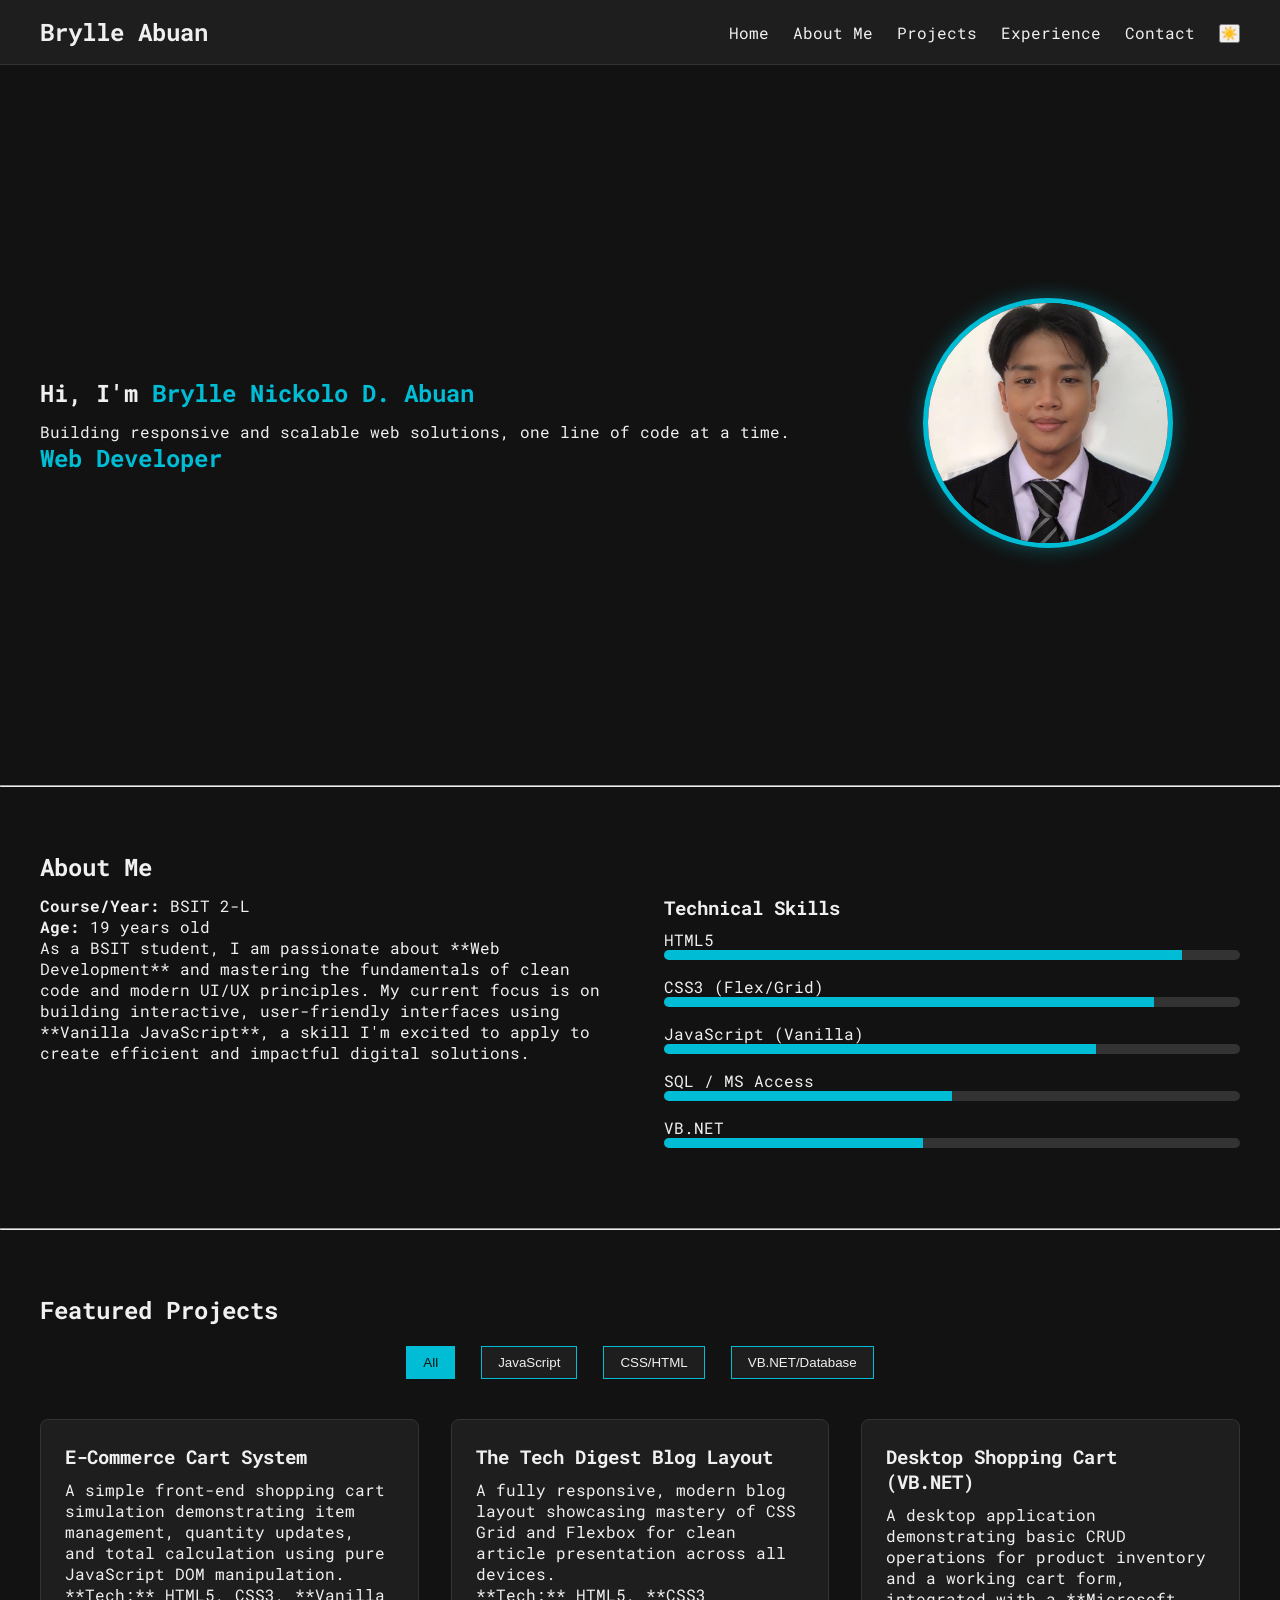
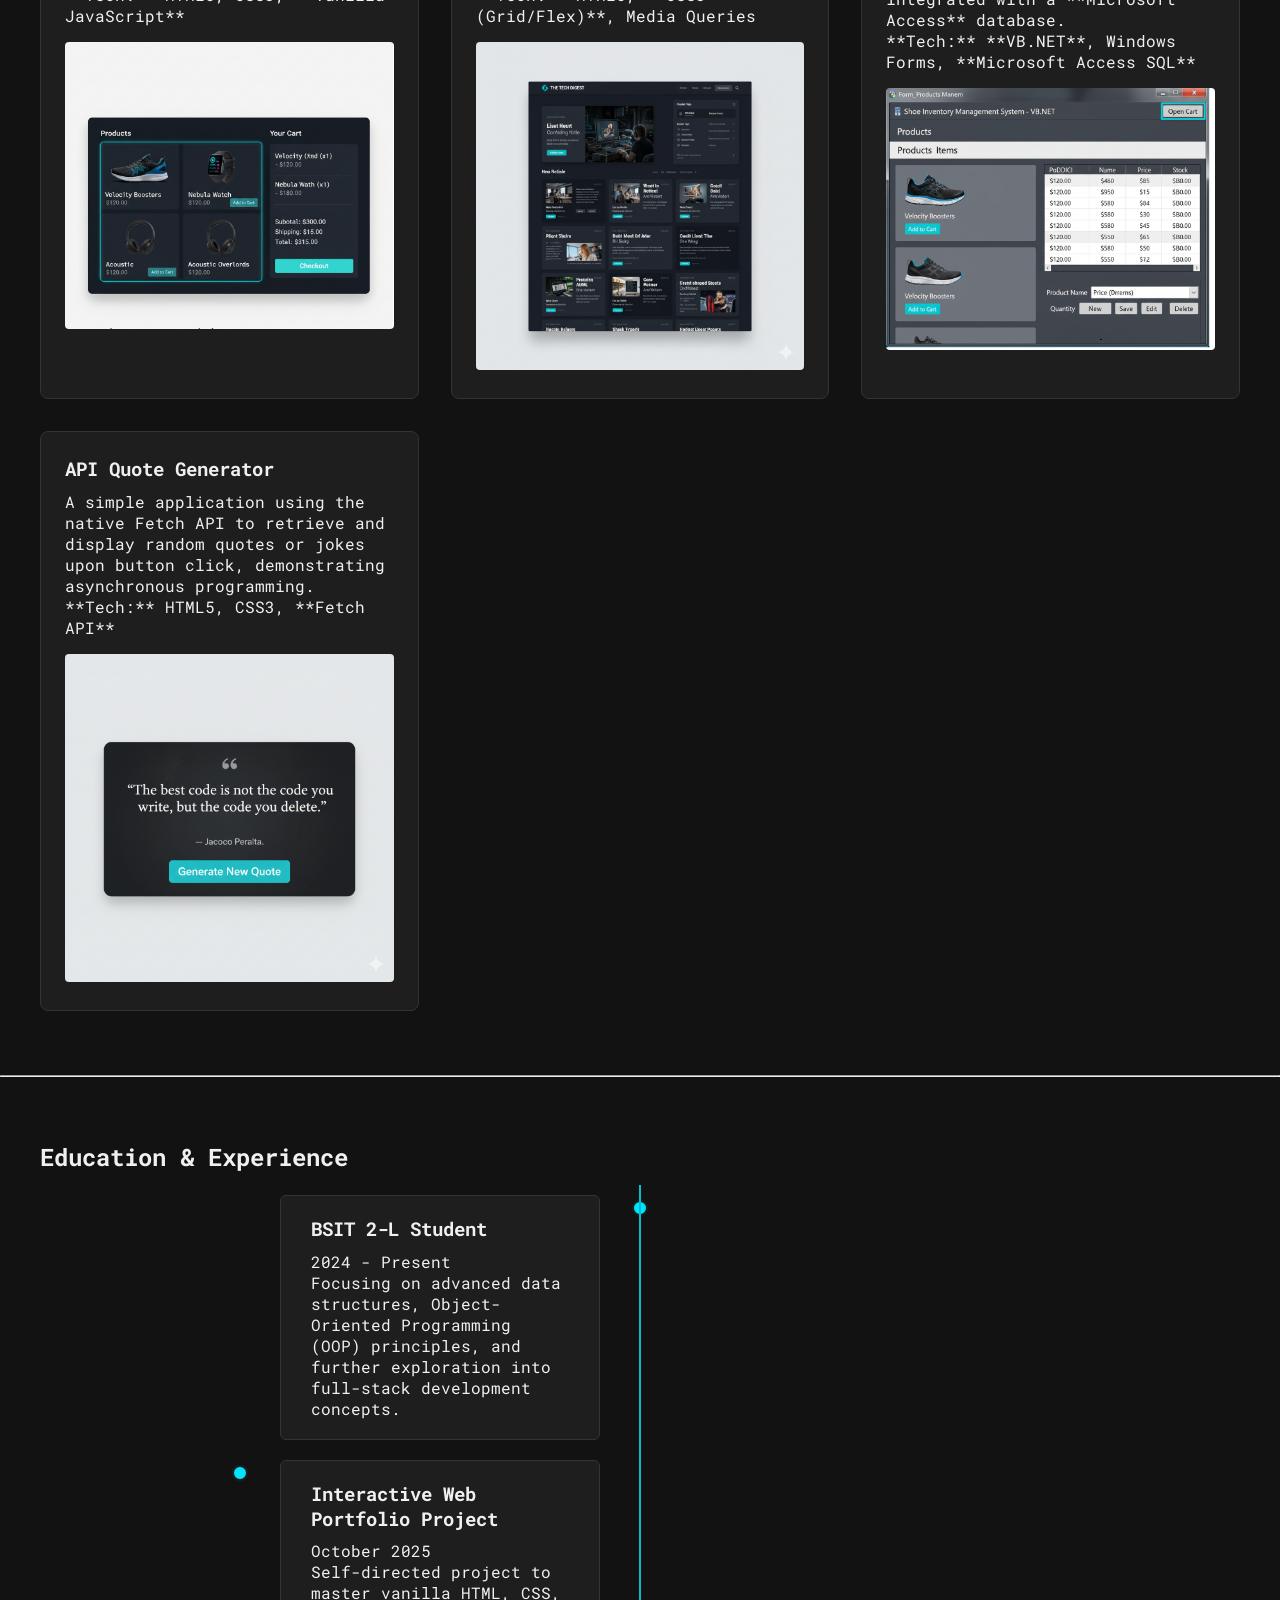
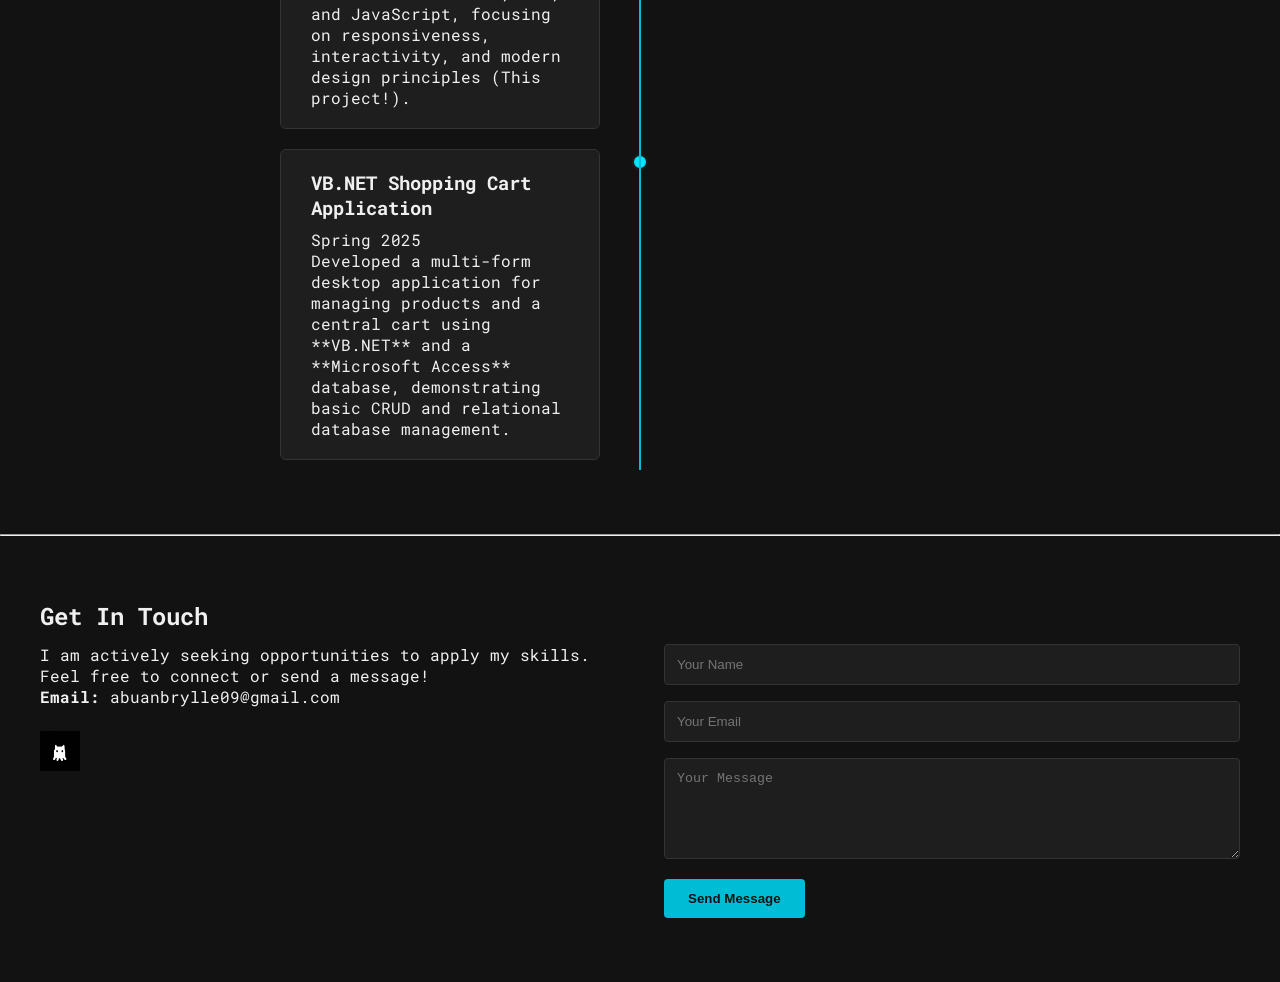
==== index.html @ ab239434 "Add files via upload" ====
<!DOCTYPE html>
<html lang="en">
<head>
    <meta charset="UTF-8">
    <meta name="viewport" content="width=device-width, initial-scale=1.0">
    <title>Brylle Nickolo D. Abuan | BSIT Portfolio</title>
    <link rel="stylesheet" href="style.css">
    <link href="https://fonts.googleapis.com/css2?family=Roboto+Mono:wght@400;700&display=swap" rel="stylesheet">
</head>
<body class="dark-mode">
    
    <header class="main-header">
        <nav class="navbar container">
            <a href="#home" class="logo">Brylle Abuan</a>
            <button class="nav-toggle" aria-label="toggle navigation">
                <span class="hamburger"></span>
            </button>
            <ul class="nav-menu">
                <li><a href="#home" class="nav-link">Home</a></li>
                <li><a href="#about" class="nav-link">About Me</a></li>
                <li><a href="#projects" class="nav-link">Projects</a></li>
                <li><a href="#experience" class="nav-link">Experience</a></li>
                <li><a href="#contact" class="nav-link">Contact</a></li>
                <li><button id="mode-toggle" class="mode-toggle-btn">☀️/🌙</button></li>
            </ul>
        </nav>
    </header>

    <main>
        
        <section id="home" class="hero section-padding container">
            <div class="hero-content">
                <h1>Hi, I'm <span class="highlight-text">Brylle Nickolo D. Abuan</span></h1>
                <p class="tagline">Building responsive and scalable web solutions, one line of code at a time.</p>
                <p class="typewriter-text highlight-text"></p> 
            </div>
            <div class="hero-image-container">
                <img src="profile-brylle-abuan.jpg" alt="Professional profile of Brylle Abuan" class="profile-photo" id="profile-brylle-abuan">
            </div>
        </section>

        <hr>

        <section id="about" class="about section-padding container">
            <h2>About Me</h2>
            <div class="about-grid">
                <div class="bio-text">
                    <p><strong>Course/Year:</strong> BSIT 2-L</p>
                    <p><strong>Age:</strong> 19 years old</p>
                    <p>As a BSIT student, I am passionate about **Web Development** and mastering the fundamentals of clean code and modern UI/UX principles. My current focus is on building interactive, user-friendly interfaces using **Vanilla JavaScript**, a skill I'm excited to apply to create efficient and impactful digital solutions.</p>
                </div>
                
                <div class="skills-container">
                    <h3>Technical Skills</h3>
                    <div class="skill-item" data-skill="90">
                        <label>HTML5</label><div class="skill-bar"><div class="skill-fill html-skill"></div></div>
                    </div>
                    <div class="skill-item" data-skill="85">
                        <label>CSS3 (Flex/Grid)</label><div class="skill-bar"><div class="skill-fill css-skill"></div></div>
                    </div>
                    <div class="skill-item" data-skill="75">
                        <label>JavaScript (Vanilla)</label><div class="skill-bar"><div class="skill-fill js-skill"></div></div>
                    </div>
                    <div class="skill-item" data-skill="50">
                        <label>SQL / MS Access</label><div class="skill-bar"><div class="skill-fill sql-skill"></div></div>
                    </div>
                    <div class="skill-item" data-skill="45">
                        <label>VB.NET</label><div class="skill-bar"><div class="skill-fill vbnet-skill"></div></div>
                    </div>
                </div>
            </div>
        </section>

        <hr>

        <section id="projects" class="projects section-padding container">
            <h2>Featured Projects</h2>
            
            <div class="project-filters">
                <button class="filter-btn active" data-filter="all">All</button>
                <button class="filter-btn" data-filter="javascript">JavaScript</button>
                <button class="filter-btn" data-filter="css">CSS/HTML</button>
                <button class="filter-btn" data-filter="dotnet">VB.NET/Database</button>
            </div>

            <div class="project-grid">

                <div class="project-card" data-tech="javascript">
                    <h3 class="project-title">E-Commerce Cart System</h3>
                    <p class="project-description">A simple front-end shopping cart simulation demonstrating item management, quantity updates, and total calculation using pure JavaScript DOM manipulation.</p>
                    <p class="project-tech">**Tech:** HTML5, CSS3, **Vanilla JavaScript**</p>
                    <div class="project-images">
                        <img src="/proj-ecommerce-main.png" alt="Main screenshot of the cart interface" class="project-img" id="proj-ecommerce-main">
                    </div>
                </div>

                <div class="project-card" data-tech="css">
                    <h3 class="project-title">The Tech Digest Blog Layout</h3>
                    <p class="project-description">A fully responsive, modern blog layout showcasing mastery of CSS Grid and Flexbox for clean article presentation across all devices.</p>
                    <p class="project-tech">**Tech:** HTML5, **CSS3 (Grid/Flex)**, Media Queries</p>
                    <div class="project-images">
                        <img src="proj-techdigest-main.png" alt="Main view of the responsive blog landing page" class="project-img" id="proj-techdigest-main">
                    </div>
                </div>
                
                <div class="project-card" data-tech="dotnet">
                    <h3 class="project-title">Desktop Shopping Cart (VB.NET)</h3>
                    <p class="project-description">A desktop application demonstrating basic CRUD operations for product inventory and a working cart form, integrated with a **Microsoft Access** database.</p>
                    <p class="project-tech">**Tech:** **VB.NET**, Windows Forms, **Microsoft Access SQL**</p>
                    <div class="project-images">
                        <img src="proj-vbnetcart-main.png" alt="Screenshot of the main product form (shoes2)" class="project-img" id="proj-vbnetcart-main">
                    </div>
                </div>

                <div class="project-card" data-tech="javascript">
                    <h3 class="project-title">API Quote Generator</h3>
                    <p class="project-description">A simple application using the native Fetch API to retrieve and display random quotes or jokes upon button click, demonstrating asynchronous programming.</p>
                    <p class="project-tech">**Tech:** HTML5, CSS3, **Fetch API**</p>
                    <div class="project-images">
                        <img src="proj-apiviz-main.png" alt="Main screenshot of the API application interface" class="project-img" id="proj-apiviz-main">
                    </div>
                </div>
                
            </div>
        </section>

        <hr>

        <section id="experience" class="experience section-padding container">
            <h2>Education & Experience</h2>
            <div class="timeline-container">
                
                <div class="timeline-item" data-aos="slide-in">
                    <div class="timeline-dot"></div>
                    <div class="timeline-content">
                        <h3>BSIT 2-L Student</h3>
                        <p class="date">2024 - Present</p>
                        <p>Focusing on advanced data structures, Object-Oriented Programming (OOP) principles, and further exploration into full-stack development concepts.</p>
                    </div>
                </div>

                <div class="timeline-item" data-aos="slide-in">
                    <div class="timeline-dot"></div>
                    <div class="timeline-content">
                        <h3>Interactive Web Portfolio Project</h3>
                        <p class="date">October 2025</p>
                        <p>Self-directed project to master vanilla HTML, CSS, and JavaScript, focusing on responsiveness, interactivity, and modern design principles (This project!).</p>
                    </div>
                </div>
                
                <div class="timeline-item" data-aos="slide-in">
                    <div class="timeline-dot"></div>
                    <div class="timeline-content">
                        <h3>VB.NET Shopping Cart Application</h3>
                        <p class="date">Spring 2025</p>
                        <p>Developed a multi-form desktop application for managing products and a central cart using **VB.NET** and a **Microsoft Access** database, demonstrating basic CRUD and relational database management.</p>
                    </div>
                </div>

            </div>
        </section>

        <hr>

        <section id="contact" class="contact section-padding container">
            <h2>Get In Touch</h2>
            <div class="contact-grid">
                
                <div class="contact-details">
                    <p>I am actively seeking opportunities to apply my skills. Feel free to connect or send a message!</p>
                    <p><strong>Email:</strong> abuanbrylle09@gmail.com</p>
                    
                    <div class="social-links">
                        <a href="https://github.com/[your-github]" target="_blank" aria-label="GitHub Profile">
                            <img src="github-icon.png" alt="GitHub Logo" class="social-icon" id="github-icon">
                        </a>
                        <a href="https://linkedin.com/in/[your-linkedin]" target="_blank" aria-label="LinkedIn Profile">
                            <i class="fab fa-linkedin fa-2x"></i> 
                        </a>
                    </div>
                </div>
                
                <form class="contact-form" action="https://formspree.io/f/[your-unique-id]" method="POST">
                    <input type="text" name="name" placeholder="Your Name" required>
                    <input type="email" name="_replyto" placeholder="Your Email" required>
                    <textarea name="message" rows="5" placeholder="Your Message" required></textarea>
                    <button type="submit" class="btn">Send Message</button>
                </form>
            </div>
        </section>

    </main>
    
    <button id="scroll-to-top" class="scroll-btn" aria-label="Scroll back to top">↑</button>

    <script src="script.js"></script>
</body>
</html>
---- style.css ----
:root {
    --clr-bg-primary: #121212; 
    --clr-bg-secondary: #1e1e1e; 
    --clr-text-primary: #f0f0f0;
    --clr-accent: #00bcd4; 
    --clr-accent-hover: #00e5ff;
    --clr-border: #333;
    --font-primary: 'Roboto Mono', monospace;
}

body.light-mode {
    --clr-bg-primary: #ffffff;
    --clr-bg-secondary: #f4f4f9;
    --clr-text-primary: #333333;
    --clr-accent: #0d6efd; 
    --clr-accent-hover: #0b5ed7;
    --clr-border: #ccc;
}

* {
    margin: 0;
    padding: 0;
    box-sizing: border-box;
}

body {
    font-family: var(--font-primary);
    background-color: var(--clr-bg-primary);
    color: var(--clr-text-primary);
    transition: background-color 0.3s, color 0.3s;
}

h1, h2, h3 {
    color: var(--clr-text-primary);
    margin-bottom: 0.5em;
}

a {
    color: var(--clr-text-primary);
    text-decoration: none;
    transition: color 0.3s;
}
a:hover {
    color: var(--clr-accent);
}

.highlight-text {
    color: var(--clr-accent);
}

.container {
    max-width: 1200px;
    margin: 0 auto;
    padding: 0 1.5rem;
}

.section-padding {
    padding: 4rem 0;
}

.main-header {
    position: sticky;
    top: 0;
    z-index: 1000;
    background-color: var(--clr-bg-secondary);
    border-bottom: 1px solid var(--clr-border);
}

.navbar {
    display: flex;
    justify-content: space-between;
    align-items: center;
    padding: 1rem 0;
}

.logo {
    font-size: 1.5rem;
    font-weight: 700;
}

.nav-menu {
    list-style: none;
    display: flex;
    align-items: center;
}

.nav-menu li {
    margin-left: 1.5rem;
}

.nav-link:hover {
    color: var(--clr-accent-hover);
}

.nav-toggle, .hamburger {
    display: none; 
}

.hero {
    display: flex;
    align-items: center;
    gap: 3rem;
    min-height: 80vh;
}

.hero-content {
    flex: 2;
}

.hero-image-container {
    flex: 1;
    text-align: center;
}

.profile-photo {
    width: 250px;
    height: 250px;
    object-fit: cover;
    border-radius: 50%;
    border: 5px solid var(--clr-accent);
    box-shadow: 0 0 20px rgba(0, 188, 212, 0.4);
}

.typewriter-text {
    font-size: 1.5rem;
    font-weight: 700;
    min-height: 2rem; 
}

.about-grid {
    display: grid;
    grid-template-columns: repeat(auto-fit, minmax(300px, 1fr));
    gap: 3rem;
    align-items: flex-start;
}

.skill-bar {
    background-color: var(--clr-border);
    height: 10px;
    border-radius: 5px;
    margin-bottom: 1rem;
    overflow: hidden;
}

.skill-fill {
    height: 100%;
    background-color: var(--clr-accent);
    width: 0; 
    transition: width 1.5s ease-out; 
}

.project-filters {
    text-align: center;
    margin-bottom: 2rem;
}

.filter-btn {
    background-color: var(--clr-bg-secondary);
    color: var(--clr-text-primary);
    border: 1px solid var(--clr-accent);
    padding: 0.5rem 1rem;
    margin: 0.5rem;
    cursor: pointer;
    transition: background-color 0.3s, color 0.3s, transform 0.1s;
}

.filter-btn:hover, .filter-btn.active {
    background-color: var(--clr-accent);
    color: var(--clr-bg-primary); 
}

.project-grid {
    display: grid;
    grid-template-columns: repeat(auto-fit, minmax(300px, 1fr));
    gap: 2rem;
}

.project-card {
    background-color: var(--clr-bg-secondary);
    padding: 1.5rem;
    border-radius: 8px;
    border: 1px solid var(--clr-border);
    transition: transform 0.3s, box-shadow 0.3s, opacity 0.5s;
}

.project-card:hover {
    transform: perspective(1000px) rotateY(3deg) rotateX(3deg) scale(1.02);
    box-shadow: 0 10px 30px rgba(0, 188, 212, 0.2);
}

.project-card.hidden {
    display: none;
    opacity: 0;
}

.project-images img {
    width: 100%;
    height: auto;
    border-radius: 4px;
    margin-top: 1rem;
}

.timeline-container {
    position: relative;
    max-width: 800px;
    margin: 0 auto;
}

.timeline-container::after {
    content: '';
    position: absolute;
    width: 2px;
    background-color: var(--clr-accent);
    top: 0;
    bottom: 0;
    left: 50%;
    margin-left: -1px;
}

.timeline-item {
    padding: 10px 40px;
    position: relative;
    background-color: inherit;
    width: 50%;
    opacity: 0; 
    transform: translateX(100%);
    transition: opacity 0.6s ease-out, transform 0.6s ease-out;
}

.timeline-item.in-view {
    opacity: 1;
    transform: translateX(0);
}

.timeline-item:nth-child(even) {
    left: 0;
    transform: translateX(-100%);
}

.timeline-item:nth-child(even).in-view {
    transform: translateX(0);
}

.timeline-dot {
    position: absolute;
    width: 16px;
    height: 16px;
    right: -8px;
    background-color: var(--clr-accent-hover);
    border: 2px solid var(--clr-bg-secondary);
    top: 15px;
    border-radius: 50%;
    z-index: 1;
}

.timeline-item:nth-child(even) .timeline-dot {
    left: -8px;
}

.timeline-content {
    padding: 20px 30px;
    background-color: var(--clr-bg-secondary);
    border-radius: 6px;
    border: 1px solid var(--clr-border);
}

.contact-grid {
    display: grid;
    grid-template-columns: repeat(auto-fit, minmax(300px, 1fr));
    gap: 3rem;
}

.contact-form input,
.contact-form textarea {
    width: 100%;
    padding: 0.75rem;
    margin-bottom: 1rem;
    border: 1px solid var(--clr-border);
    background-color: var(--clr-bg-secondary);
    color: var(--clr-text-primary);
    border-radius: 4px;
    transition: border-color 0.3s;
}

.contact-form input:focus,
.contact-form textarea:focus {
    border-color: var(--clr-accent);
    outline: none;
    box-shadow: 0 0 5px var(--clr-accent);
}

.btn {
    background-color: var(--clr-accent);
    color: var(--clr-bg-primary);
    padding: 0.75rem 1.5rem;
    border: none;
    border-radius: 4px;
    cursor: pointer;
    font-weight: 700;
    transition: background-color 0.3s, transform 0.1s;
}

.btn:hover {
    background-color: var(--clr-accent-hover);
    transform: translateY(-2px);
}

.social-links {
    margin-top: 1.5rem;
    display: flex;
    gap: 1.5rem;
    align-items: center;
}

.social-icon {
    width: 40px;
    height: 40px;
    filter: invert(1); 
}

body.light-mode .social-icon {
    filter: invert(0); 
}

.scroll-btn {
    display: none; 
    position: fixed;
    bottom: 20px;
    right: 20px;
    z-index: 99;
    background-color: var(--clr-accent);
    color: var(--clr-bg-primary);
    border: none;
    border-radius: 50%;
    padding: 0.75rem 1rem;
    font-size: 1.5rem;
    line-height: 1;
    cursor: pointer;
    box-shadow: 0 4px 8px rgba(0, 0, 0, 0.3);
    transition: background-color 0.3s;
}

.scroll-btn:hover {
    background-color: var(--clr-accent-hover);
}

@media (max-width: 768px) {
    
    .nav-toggle {
        display: block;
        background: none;
        border: none;
        cursor: pointer;
        padding: 0;
        z-index: 1001;
    }

    .hamburger {
        display: block;
        position: relative;
        width: 24px;
        height: 2px;
        background: var(--clr-text-primary);
        transition: transform 0.3s;
    }

    .hamburger::before, .hamburger::after {
        content: '';
        position: absolute;
        width: 100%;
        height: 2px;
        background: var(--clr-text-primary);
        transition: transform 0.3s, top 0.3s;
    }

    .hamburger::before {
        top: -8px;
    }
    
    .hamburger::after {
        top: 8px;
    }

    .main-header.nav-open .hamburger {
        background: transparent;
    }

    .main-header.nav-open .hamburger::before {
        transform: rotate(45deg);
        top: 0;
    }

    .main-header.nav-open .hamburger::after {
        transform: rotate(-45deg);
        top: 0;
    }

    .nav-menu {
        position: fixed;
        top: 0;
        right: 0;
        height: 100vh;
        width: 70%;
        background-color: var(--clr-bg-primary);
        flex-direction: column;
        justify-content: center;
        transform: translateX(100%);
        transition: transform 0.4s ease-in-out;
        z-index: 1000;
        border-left: 1px solid var(--clr-border);
    }

    .main-header.nav-open .nav-menu {
        transform: translateX(0);
    }

    .nav-menu li {
        margin: 1.5rem 0;
        text-align: center;
    }

    .hero {
        flex-direction: column;
        text-align: center;
        padding-top: 6rem;
    }

    .hero-image-container {
        order: -1; 
    }

    .timeline-container::after {
        left: 20px; 
    }

    .timeline-item {
        width: 100%;
        padding-left: 50px;
        padding-right: 15px;
    }
    
    .timeline-item:nth-child(even) {
        left: 0;
    }

    .timeline-dot {
        left: 12px;
        right: auto;
    }

    .timeline-item:nth-child(even) .timeline-dot {
        left: 12px;
    }

    .timeline-content {
        padding: 20px 30px;
        background-color: var(--clr-bg-secondary);
        border-radius: 6px;
        border: 1px solid var(--clr-border);
    }
}
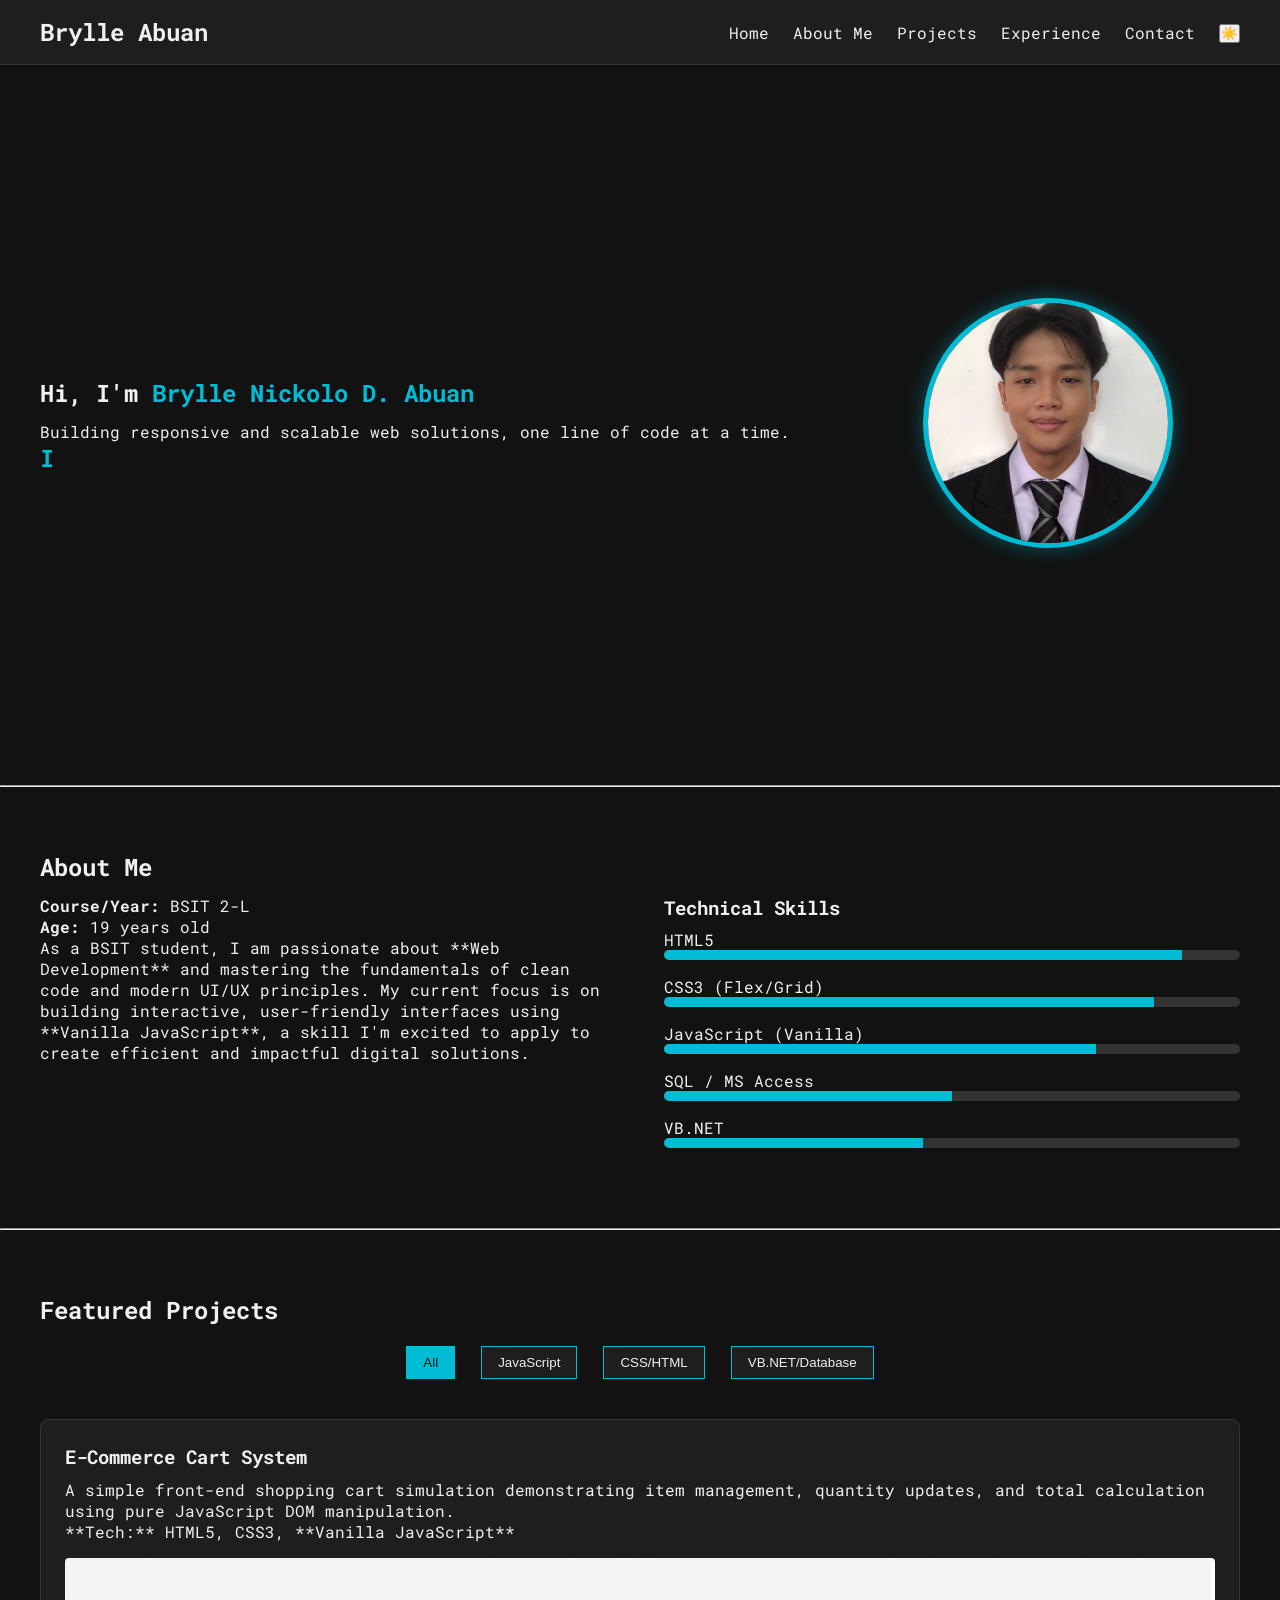
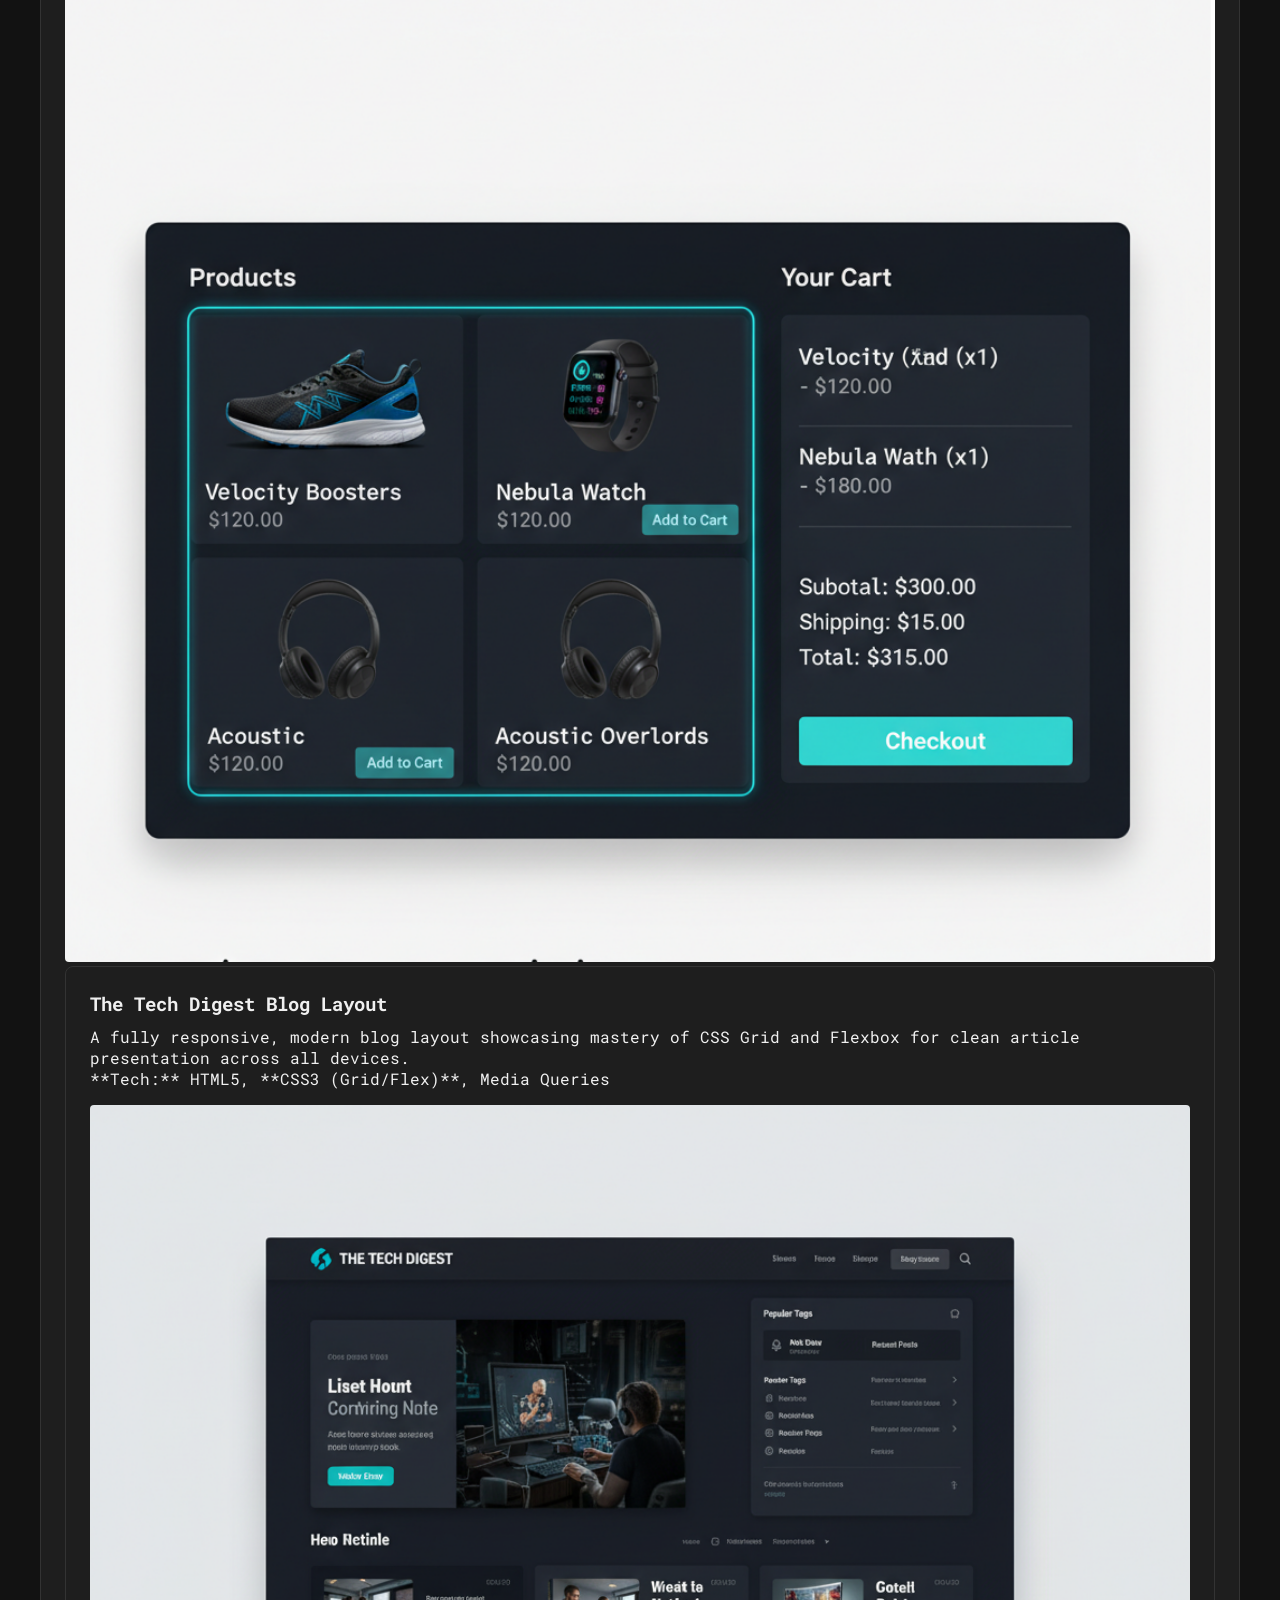
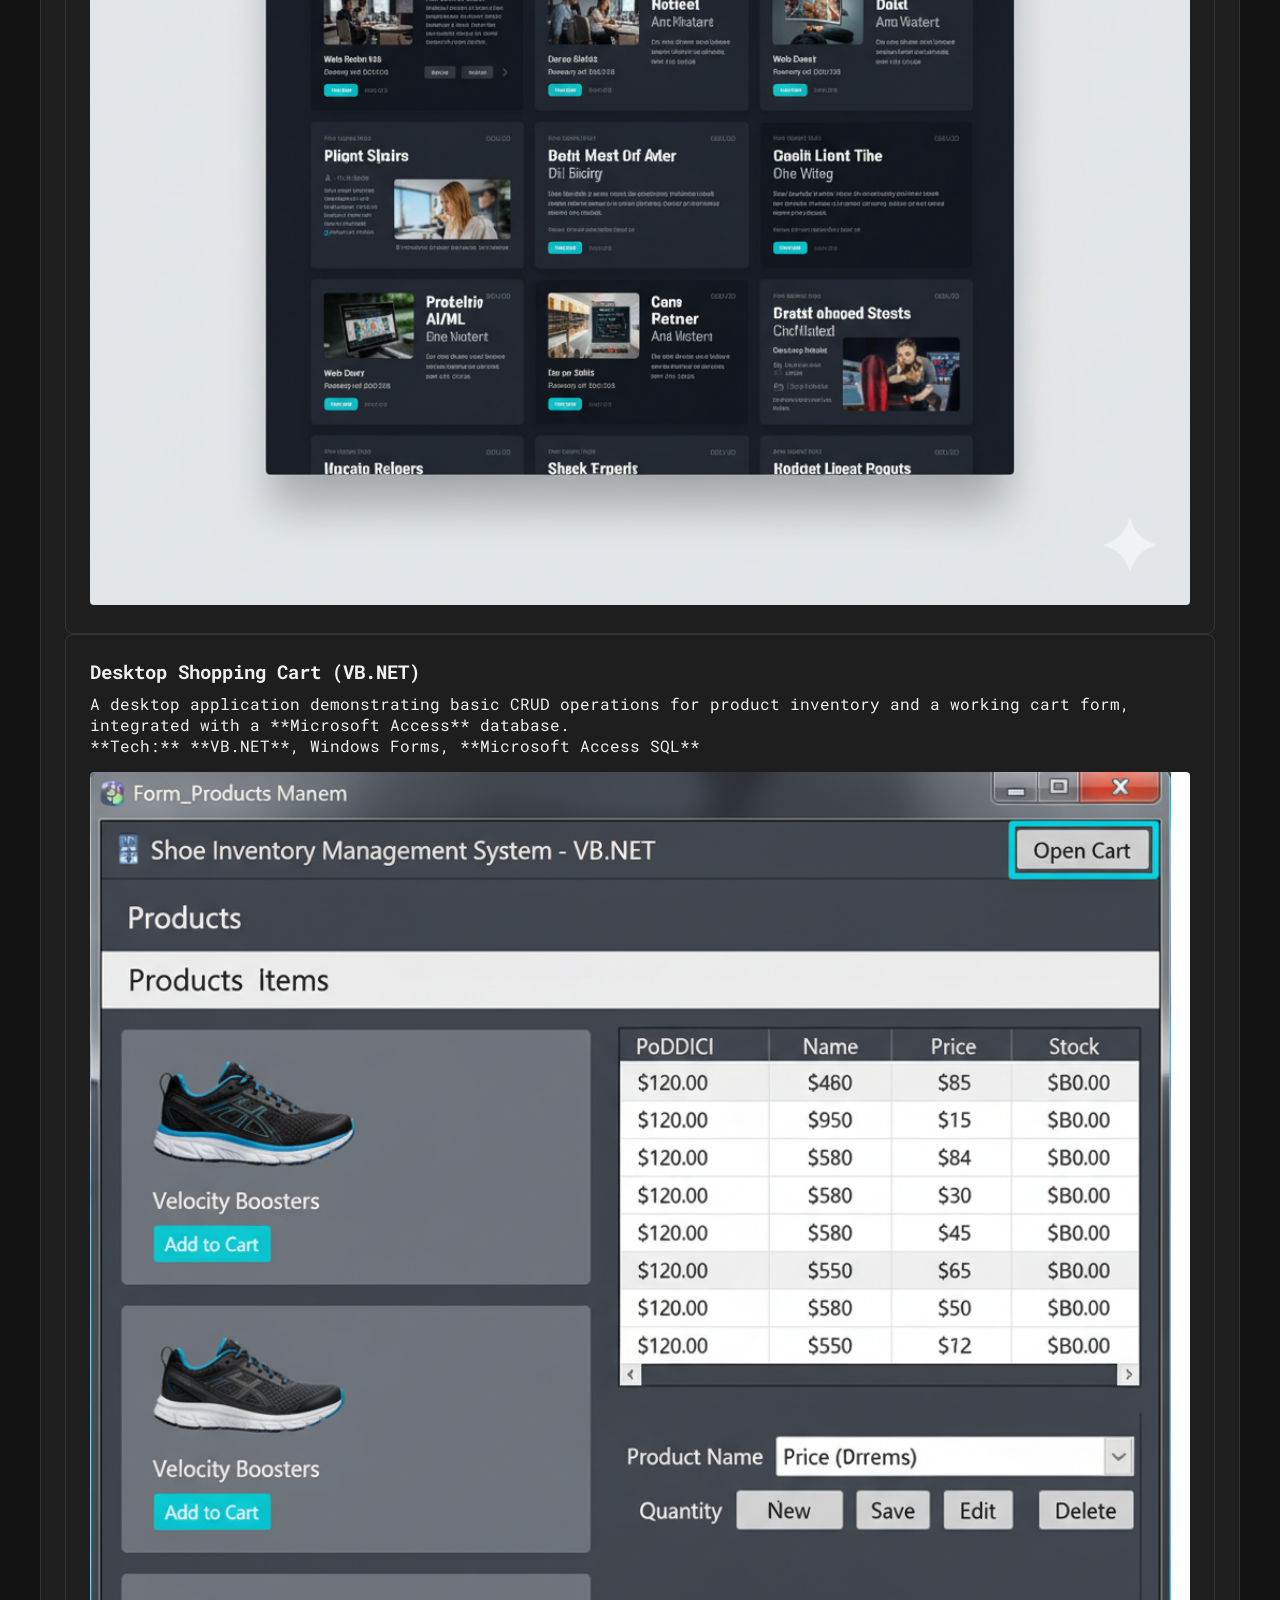
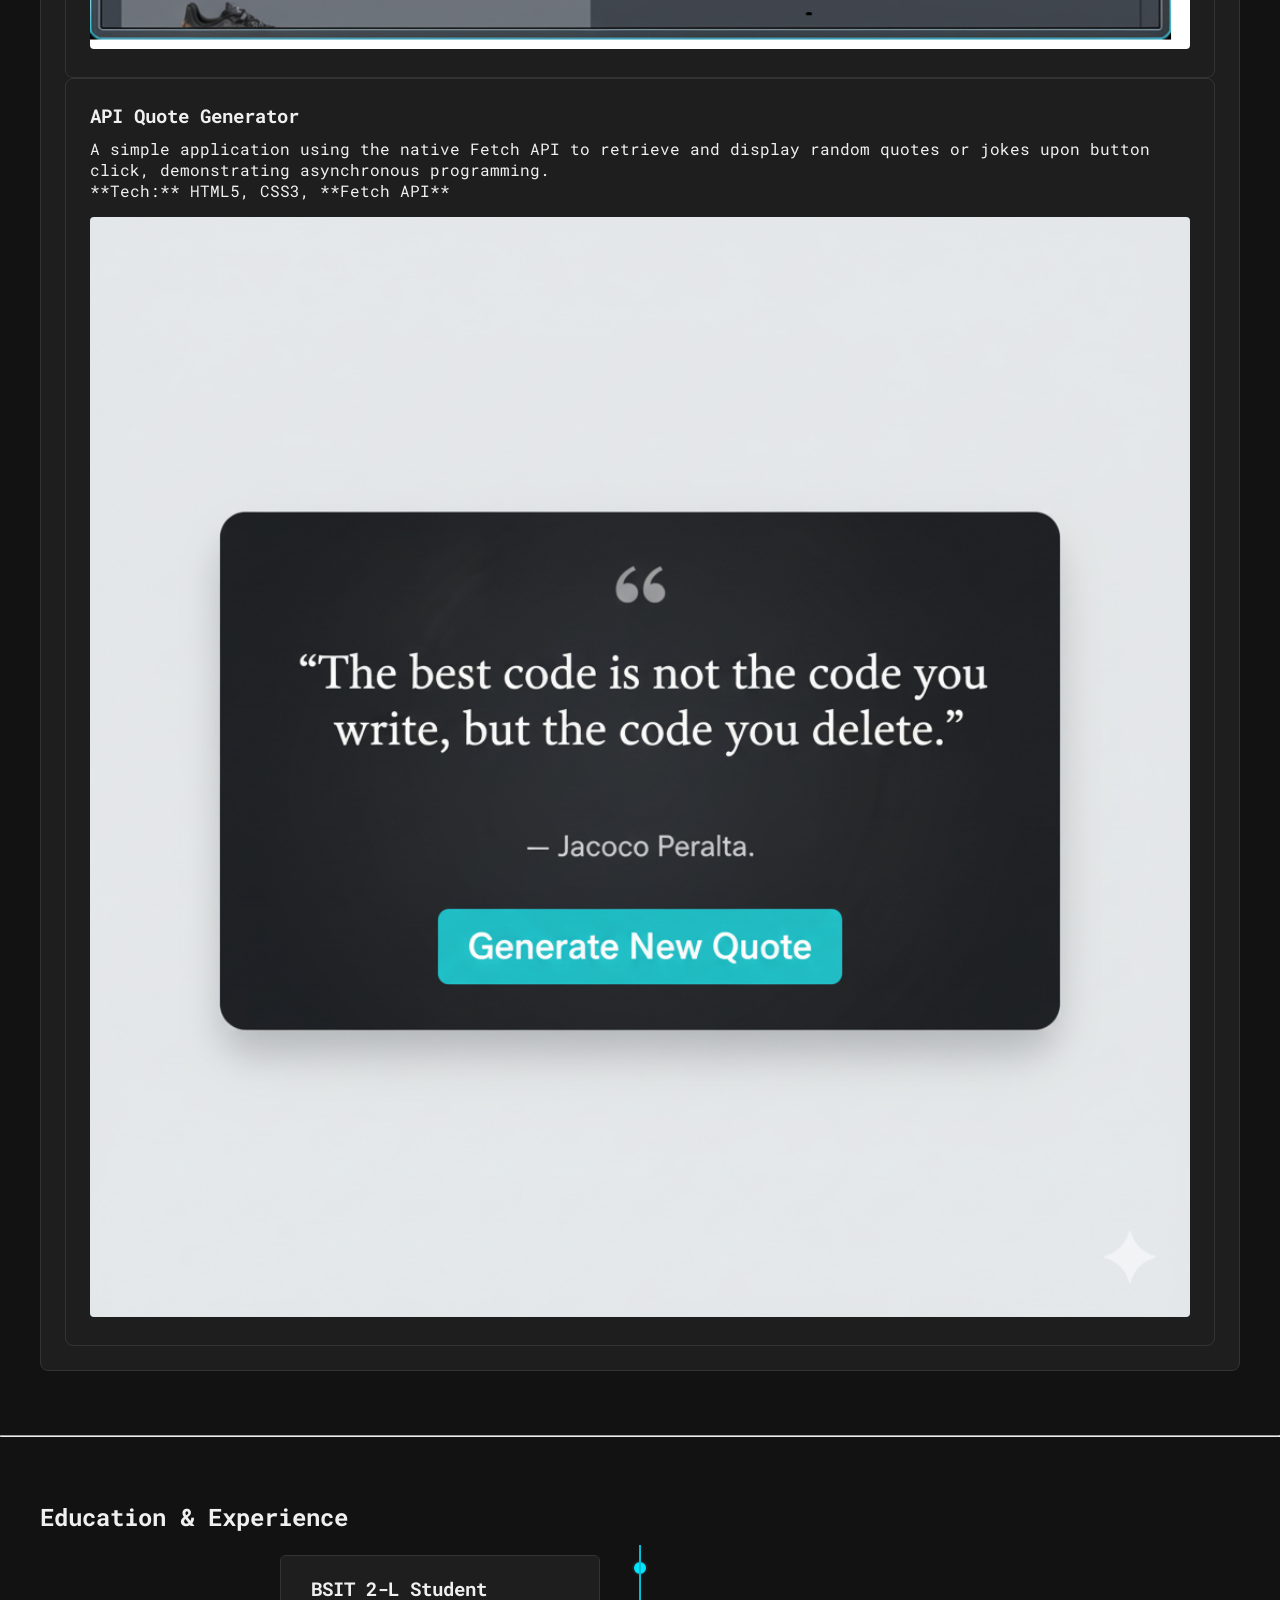
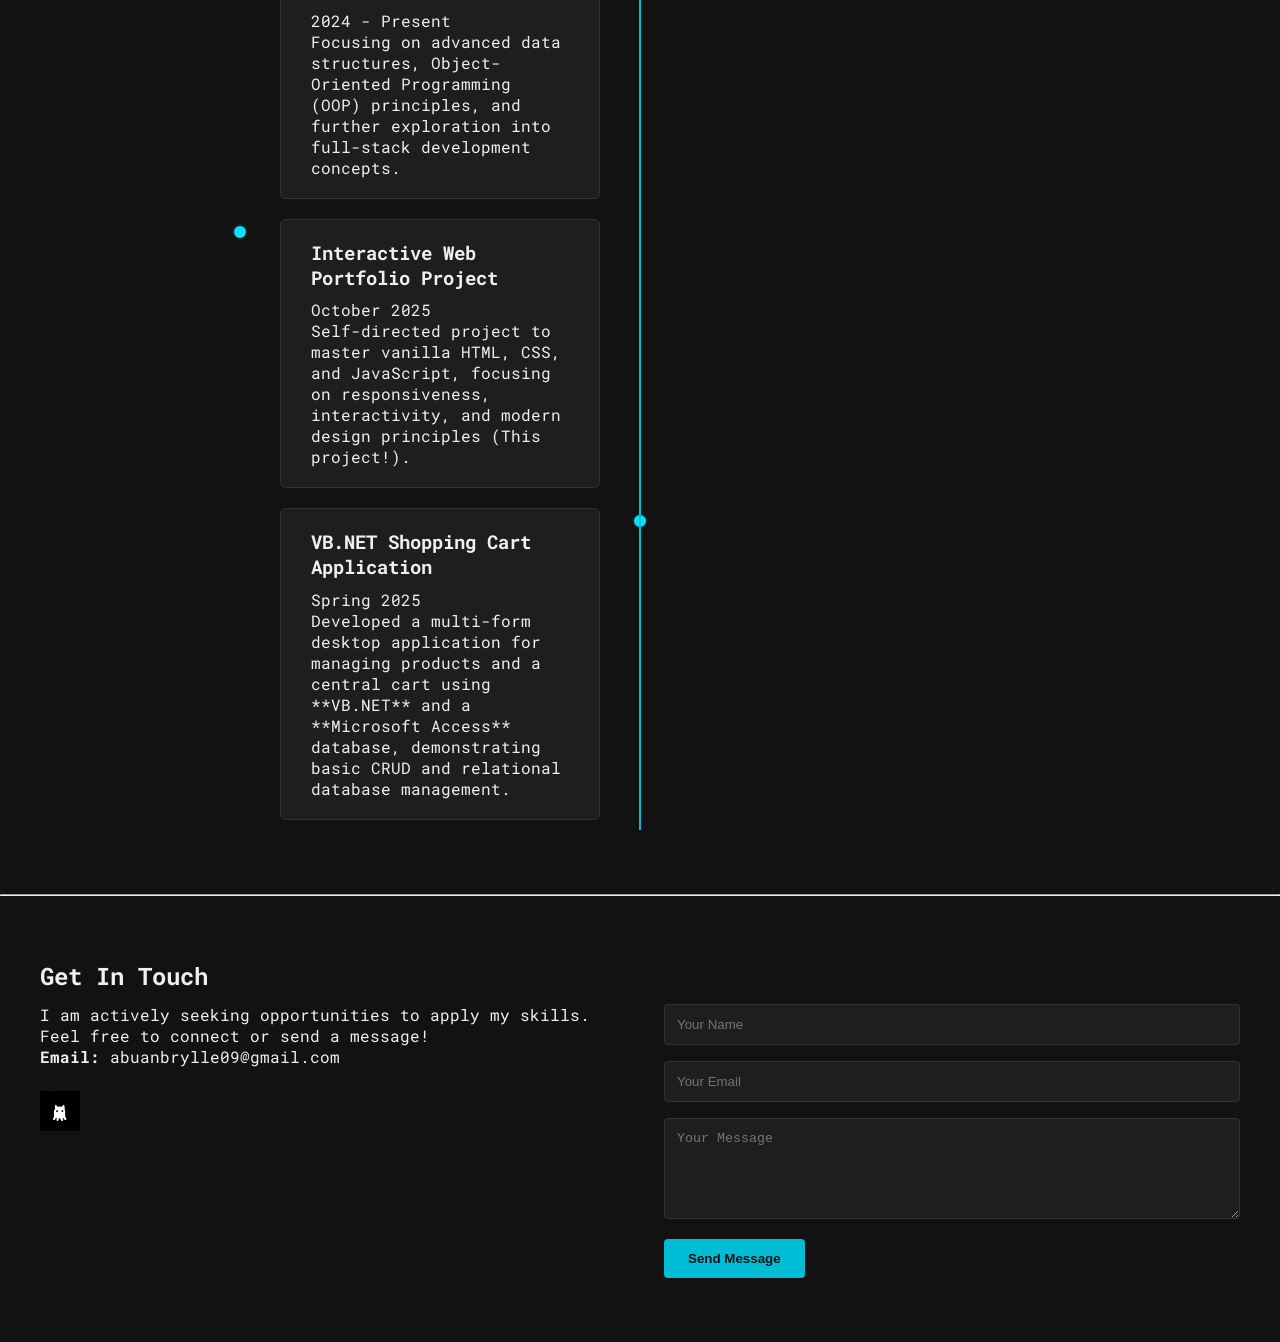
==== commit 3c8cb458: "Update index.html" ====
--- a/index.html
+++ b/index.html
@@ -90,8 +90,9 @@
                     <p class="project-description">A simple front-end shopping cart simulation demonstrating item management, quantity updates, and total calculation using pure JavaScript DOM manipulation.</p>
                     <p class="project-tech">**Tech:** HTML5, CSS3, **Vanilla JavaScript**</p>
                     <div class="project-images">
-                        <img src="/proj-ecommerce-main.png" alt="Main screenshot of the cart interface" class="project-img" id="proj-ecommerce-main">
-                    </div>
+                        <div class="project-images">
+                            <img src="proj-ecommerce-main.png" alt="Main screenshot of the cart interface" class="project-img" id="proj-ecommerce-main">
+                        </div>
                 </div>
 
                 <div class="project-card" data-tech="css">
@@ -195,4 +196,5 @@
 
     <script src="script.js"></script>
 </body>
-</html>+
+</html>
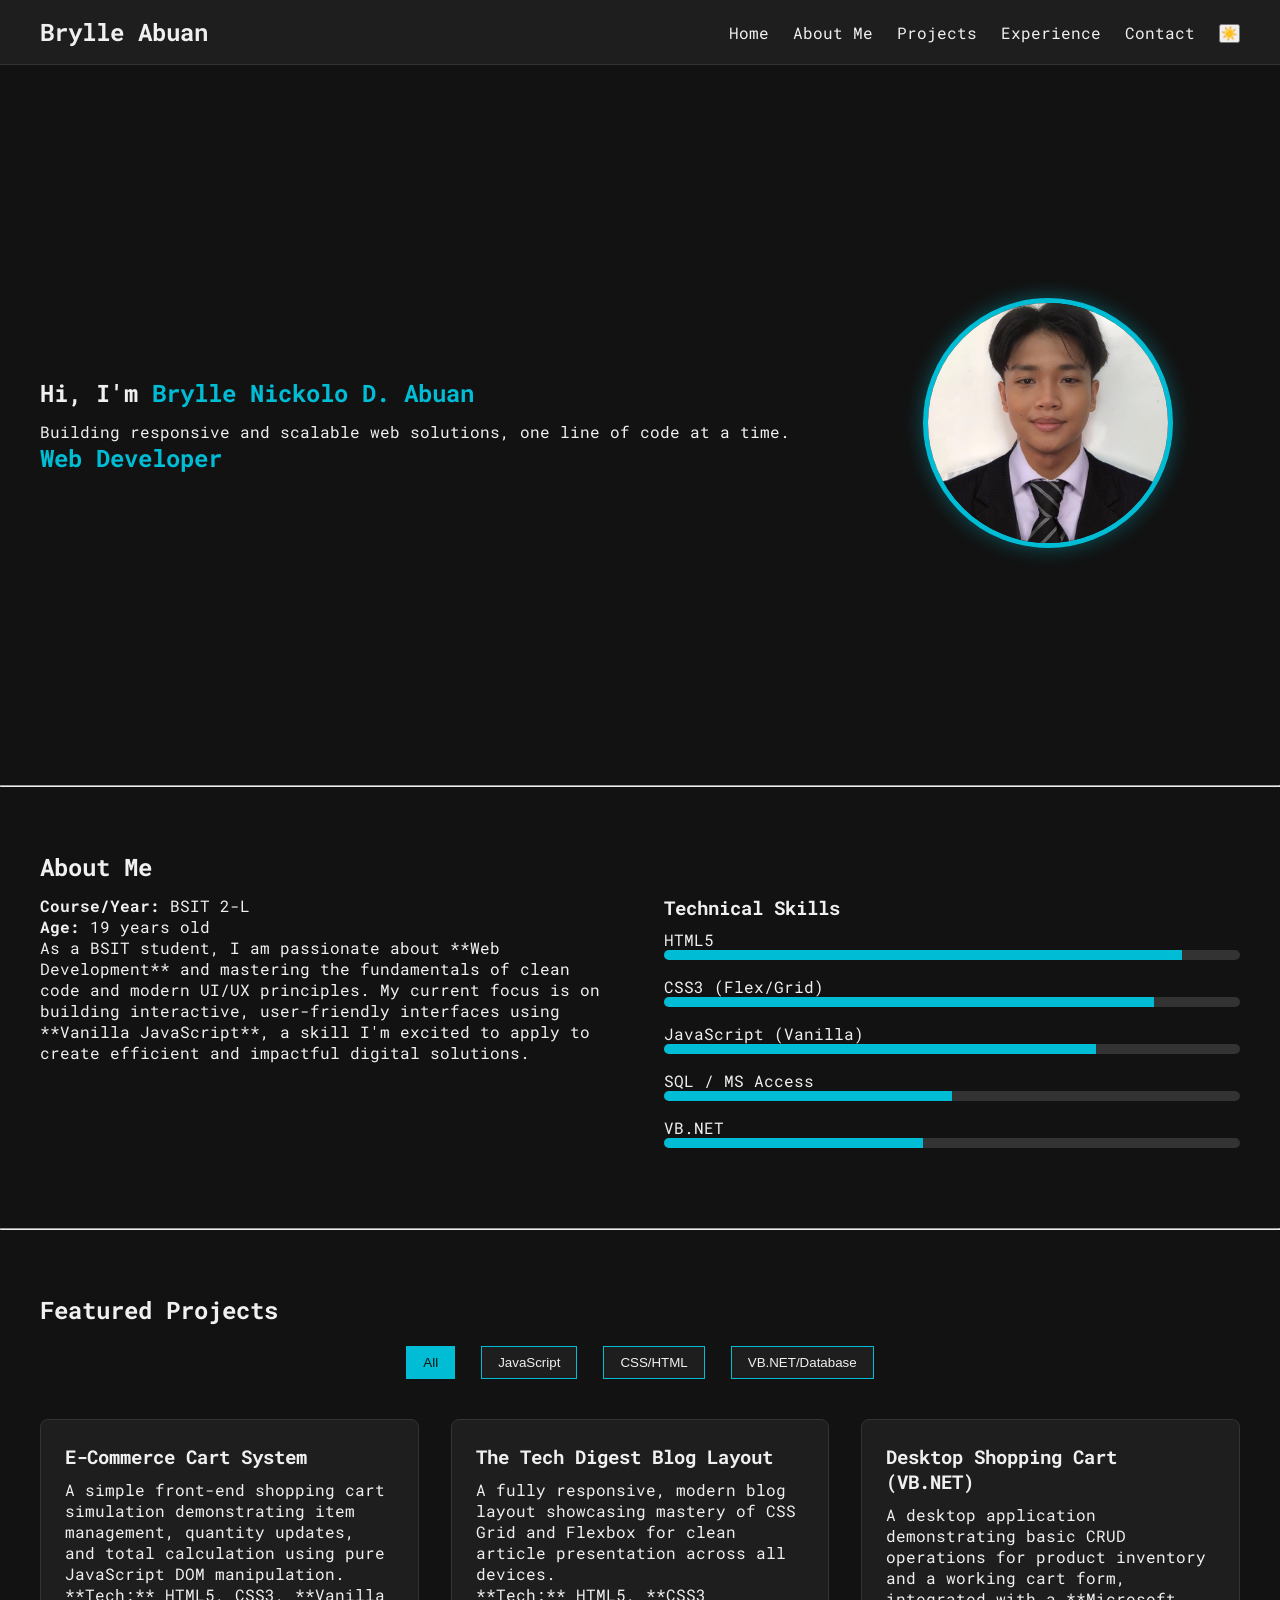
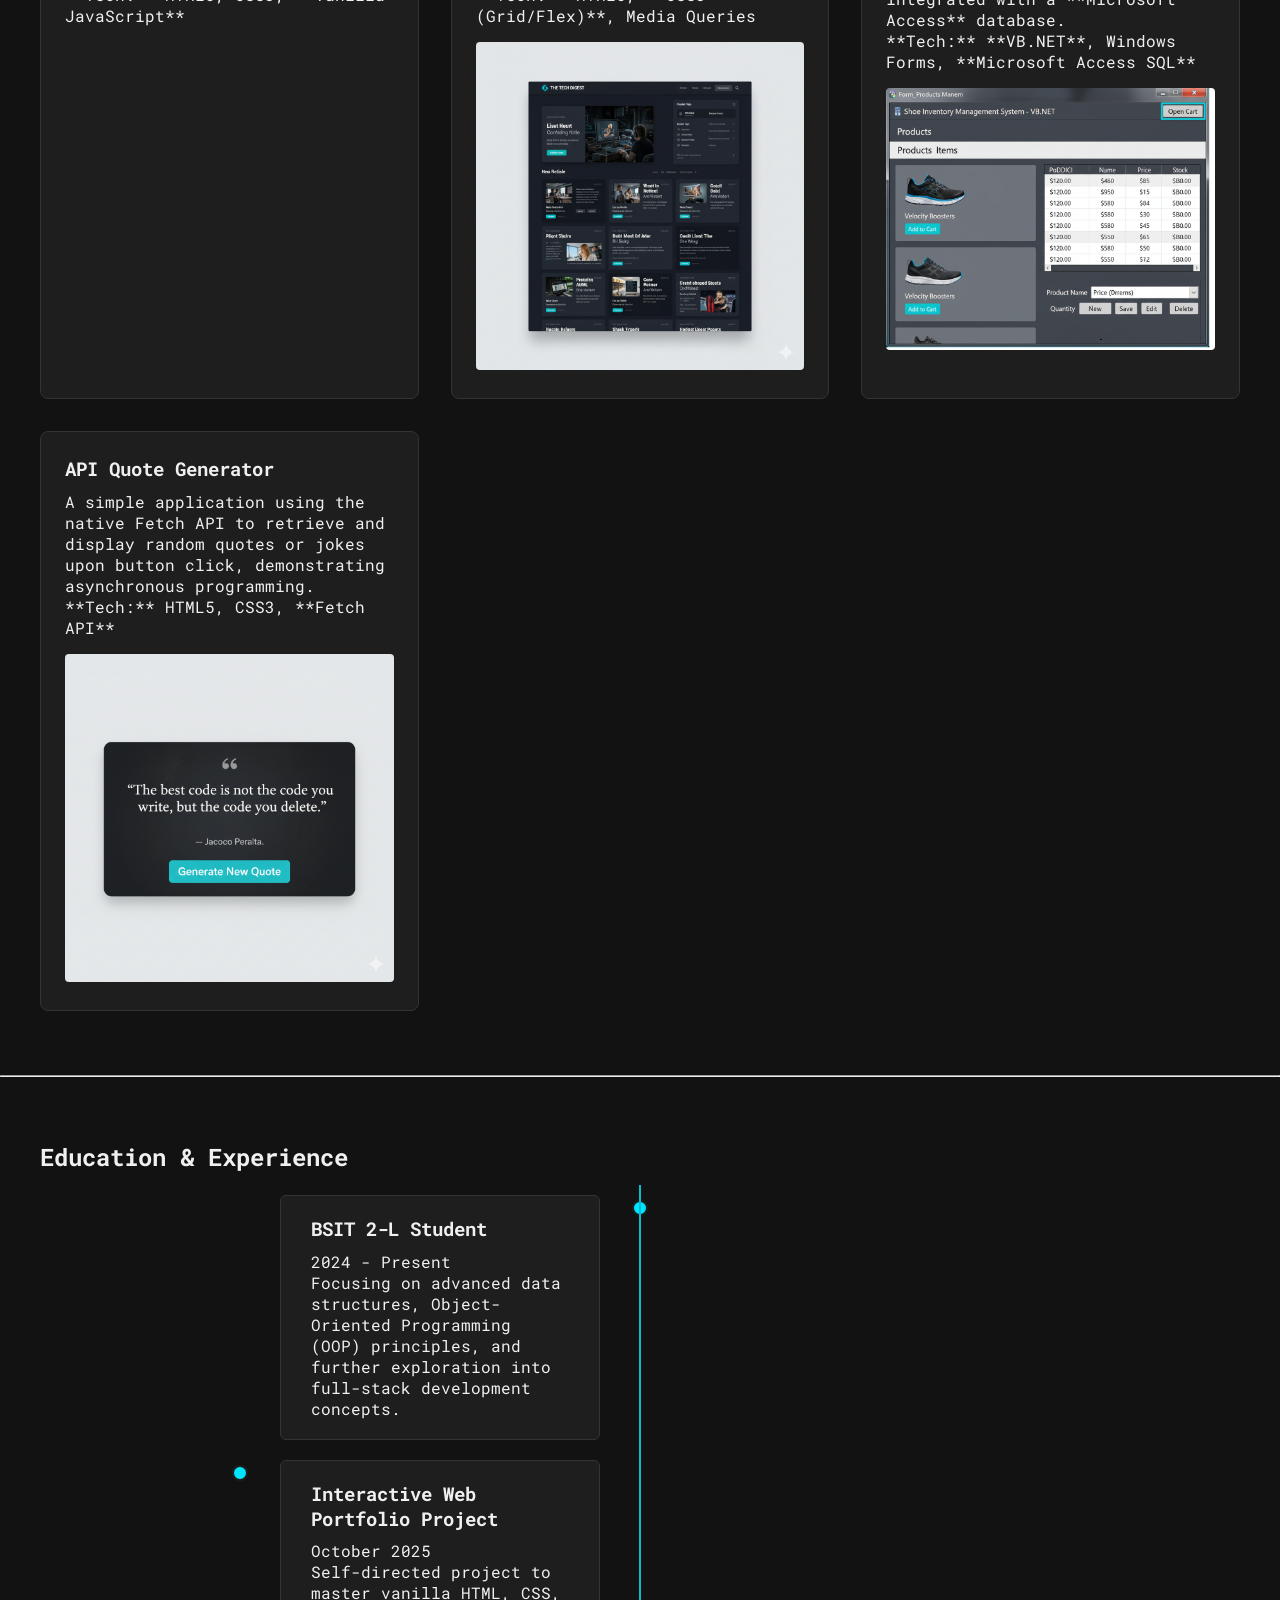
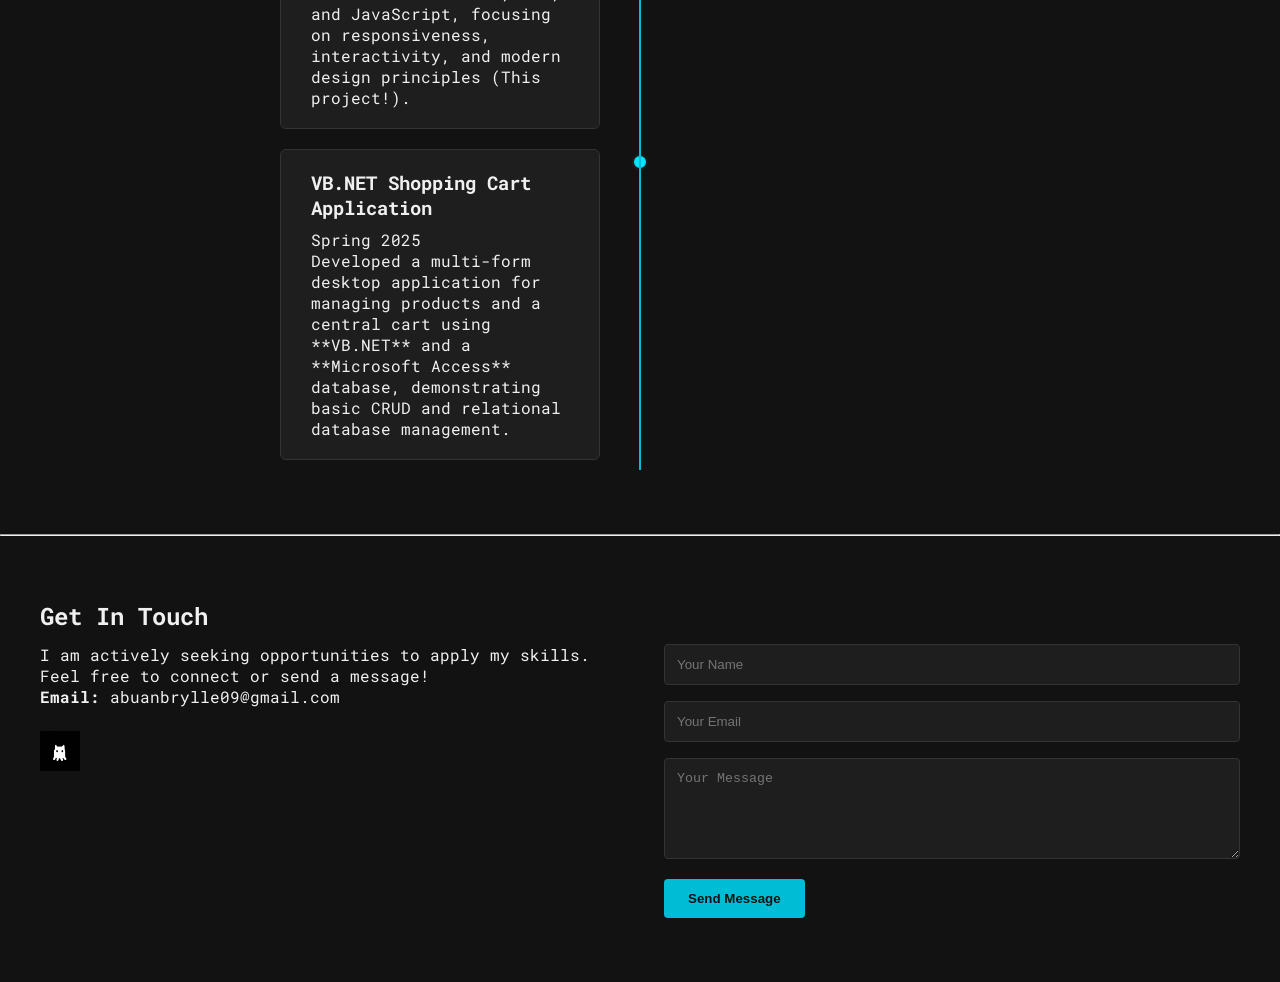
==== commit 450372ff: "Update index.html" ====
--- a/index.html
+++ b/index.html
@@ -89,10 +89,6 @@
                     <h3 class="project-title">E-Commerce Cart System</h3>
                     <p class="project-description">A simple front-end shopping cart simulation demonstrating item management, quantity updates, and total calculation using pure JavaScript DOM manipulation.</p>
                     <p class="project-tech">**Tech:** HTML5, CSS3, **Vanilla JavaScript**</p>
-                    <div class="project-images">
-                        <div class="project-images">
-                            <img src="proj-ecommerce-main.png" alt="Main screenshot of the cart interface" class="project-img" id="proj-ecommerce-main">
-                        </div>
                 </div>
 
                 <div class="project-card" data-tech="css">
@@ -198,3 +194,4 @@
 </body>
 
 </html>
+
